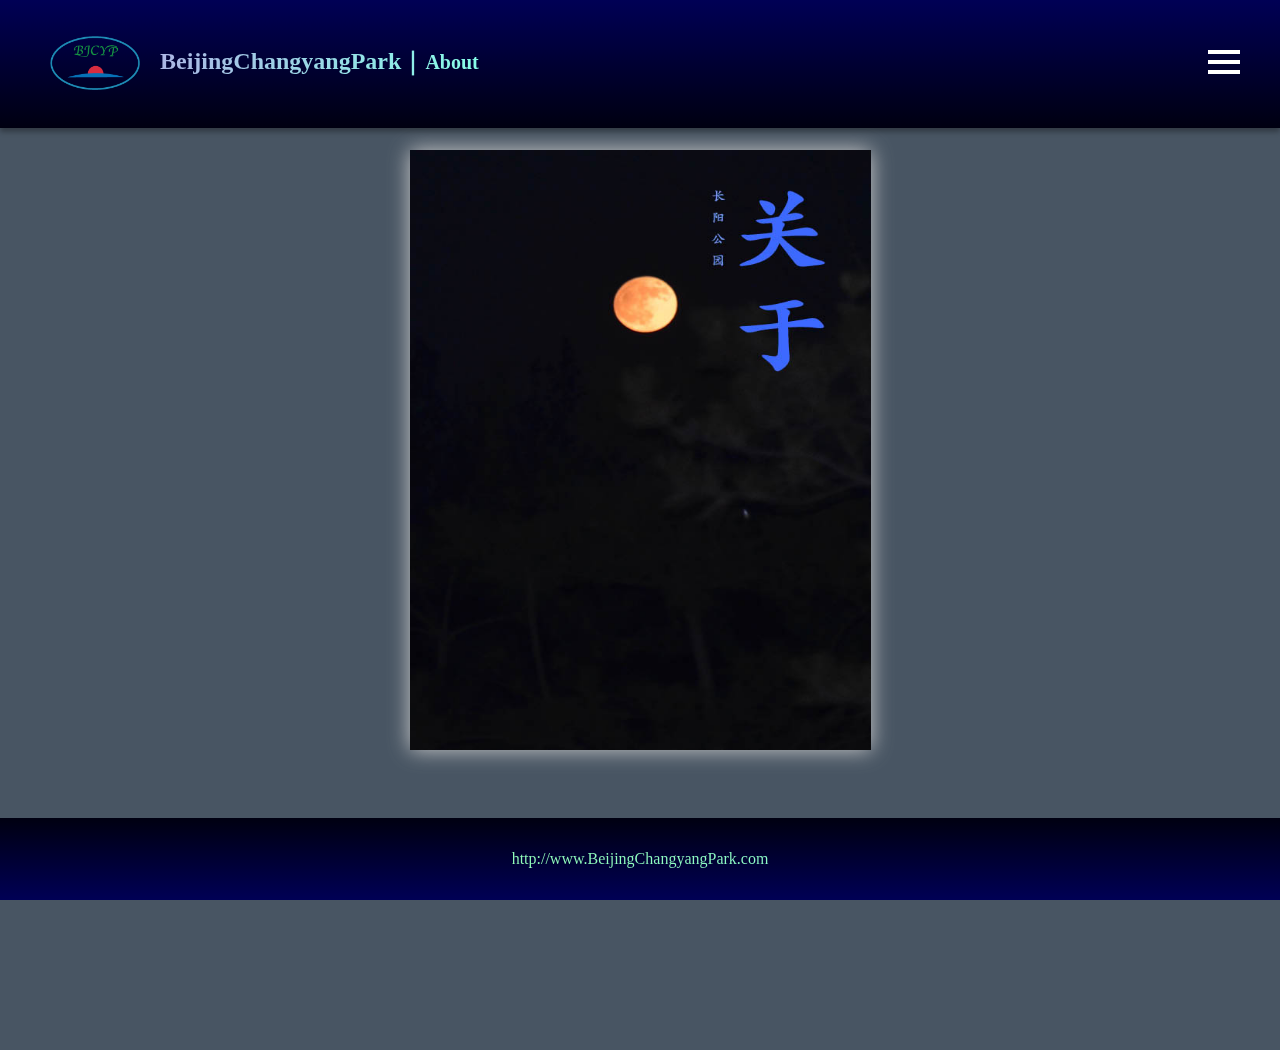
==== about.html @ 7280bf4a "Add files via upload" ====
<!DOCTYPE html>
<html lang="ja">

<head>
  <meta charset="utf-8">
  <meta name="viewport" content="width = 1050, user-scalable = no" />
  <script src="https://code.jquery.com/jquery-3.6.0.min.js"></script>
  <script src="js/turn.min.js"></script>
  <script src="js/script.js" defer></script>
  <link rel="stylesheet" href="css/style.css">
  <title>BeijingChangyangPark</title>
</head>

<body>

  <header id="HeaderBlock">
    <img src="./images/2.png">
    <h1>BeijingChangyangPark｜<small>About</small></h1>
  </header>

  <input type="checkbox" id="dummyCheckBox">

  <label id="menuButton" for="dummyCheckBox">
    <span class="line top"></span>
    <span class="line middle"></span>
    <span class="line bottom"></span>
  </label>

  <label id="closeButtonField" for="dummyCheckBox"></label>

  <nav id="siteNavi">
    <ul>
      <li><a href="index.html">Home</a></li>
      <li><a href="about.html">About</a></li>
      <li><a href="spring.html">Spring</a></li>
      <li><a href="summer.html">Summer</a></li>
      <li><a href="autumn.html">Autumn</a></li>
      <li><a href="winter.html">Winter</a></li>
      <li><a href="other.html">Other</a></li>
    </ul>
  </nav>

  <div class="flipbook-viewport">
    <div class="container">
      <div class="flipbook">
        <div style="background-image:url(images/about/1.jpg)"></div>
        <div style="background-image:url(images/about/2.jpg)"></div>
        <div style="background-image:url(images/about/3.jpg)"></div>
      </div>
    </div>
  </div>

  <footer>
    <p> http://www.BeijingChangyangPark.com</p>
  </footer>

</body>

</html>
---- css/style.css ----
* {
  margin: 0;
  padding: 0;
}

html, body {
  height: 100%;
  background-color: #485563;
  overflow: hidden;
}

/**************** HEADER ***********/
header {
  position: relative;
  height: 8rem;
  background: linear-gradient(to top, #000011, #000055);
  box-shadow: 0 4px 0.3125rem rgba(0, 0, 0, .3);
  z-index: 2;
}

header img {
  position: absolute;
  top: 36px;
  left: 50px;
  width: 90px;
}

header h1 {
  position: absolute;
  top: 45px;
  left: 160px;
  font-size: 1.5rem;
  /*所有字体大小 根据画面尺寸 自动变换*/
  background: -webkit-linear-gradient(0deg, #ACB6E5, #86FDE8);
  -webkit-background-clip: text;
  -webkit-text-fill-color: transparent;
  color: #FFFFBB;
}

/*****************************/
#container {
  width: 100%;
  height: 100%;
  padding-top: 0px;
  text-align: center;
  background: silver;
  box-shadow: 0 0 50px 0 rgba(0, 0, 0, .8);
  transition-property: all;
  transition-delay: .3s;
  transition-duration: .5s;
}

article#VIDEO {
  width: 100%;
  font-size: 1.85rem;
  margin-top: 6vw;
  margin-bottom: 6vw;
}

article#VIDEO video {
  display: block;
  margin: auto;
  width: 70%;
}

/* #PHOTO */
article.PHOTO {
  padding: 3rem;
  background: #DDD;
}

article.PHOTO img {
  width: 100%;
}

/*****************************/
/*********#siteNavi を以下に変更（左を右へ）*********/
#siteNavi {
  position: fixed;
  top: 0;
  right: 0;
  width: 25%;
  height: 100%;
  padding: 120px 0;
  background: #222;
  transition-property: all;
  transition-duration: .5s;
  transition-delay: 0s;
  transform-origin: left center;
  transform: translateX(500px);
  opacity: 0;
}

#siteNavi li {
  list-style-type: none;
}

#siteNavi li a {
  display: block;
  height: 50px;
  line-height: 50px;
  padding-left: 40px;
  font-size: 14px;
  color: #fff;
  text-decoration: none;
  transition: all .5s;
}

#siteNavi li a:hover {
  color: #1a1e24;
  background: #fff;
}

/*****************************/
/*********#menuButton の位置を以下に変更（左を右へ）*********/
#menuButton {
  position: fixed;
  display: block;
  top: 50px;
  right: 40px;
  display: block;
  width: 32px;
  height: 32px;
  cursor: pointer;
  z-index: 3;
}

.line {
  position: absolute;
  left: 0;
  display: block;
  width: 32px;
  height: 4px;
  background: white;
  transition: all .5s;
}

.line.top {
  top: 0px;
  transform-origin: left top;
}

.line.middle {
  top: 10px;
  opacity: 1;
}

.line.bottom {
  top: 20px;
  transform-origin: left bottom;
}

#menuButton:hover .line {
  background: #333;
}

/*************	#closeButtonField を以下に変更（左を右へ）*************/
#closeButtonField {
  position: fixed;
  top: 0;
  right: 25%;
  width: 100%;
  height: 100%;
  background: rgba(0, 0, 0, 0);
  transition-property: all;
  transition-duration: .5s;
  transition-delay: 0s;
  visibility: hidden;
  opacity: 0;
}

/*****************************/
.flipbook-viewport {
  overflow: hidden;
  width: 100%;
  height: 100%;
}

.flipbook-viewport .container {
  position: absolute;
  top: 50%;
  left: 50%;
  margin: auto;
}

.flipbook-viewport .flipbook {
  width: 922px;
  height: 600px;
  left: -461px;
  top: -300px;
}

.flipbook-viewport .page {
  width: 461px;
  height: 600px;
  background-color: white;
  background-repeat: no-repeat;
  background-size: 100% 100%;
}

.flipbook .page {
  box-shadow: 0 0 20px rgba(0, 0, 0, 0.2);
}

.flipbook-viewport .page img {
  user-select: none;
  margin: 0;
}

.flipbook-viewport .shadow {
  box-shadow: 0 0 20px #ccc;
}

/*****************************/
#dummyCheckBox {
  display: none;
}

#dummyCheckBox:checked~#container {
  /*	transition-delay: 0s;
	transform: translateX(25%);
	*/
}

#dummyCheckBox:checked~#siteNavi {
  transition-delay: .3s;
  transform: translateX(0);
  opacity: 1;
  z-index: 2;
}

#dummyCheckBox:checked~#menuButton .line.top {
  width: 40px;
  top: -2px;
  transform: rotate(45deg);
}

#dummyCheckBox:checked~#menuButton .line.middle {
  opacity: 0;
}

#dummyCheckBox:checked~#menuButton .line.bottom {
  width: 40px;
  top: 26px;
  transform: rotate(-45deg);
}

#dummyCheckBox:checked~#closeButtonField {
  transition-duration: 1s;
  transition-delay: .3s;
  background: rgba(0, 0, 0, .5);
  visibility: visible;
  opacity: 1;
  z-index: 3;
}

/************* FOOTER **************/
footer {
  padding: 2rem 0;
  text-align: center;
  background: linear-gradient(to top, #000055, #000011);
  color: white;
  position: absolute;
  left: 0;
  bottom: 0;
  width: 100%;
}

footer p {
  background: -webkit-linear-gradient(0deg, #98fb98, #86FDE8);
  -webkit-background-clip: text;
  -webkit-text-fill-color: transparent;
}
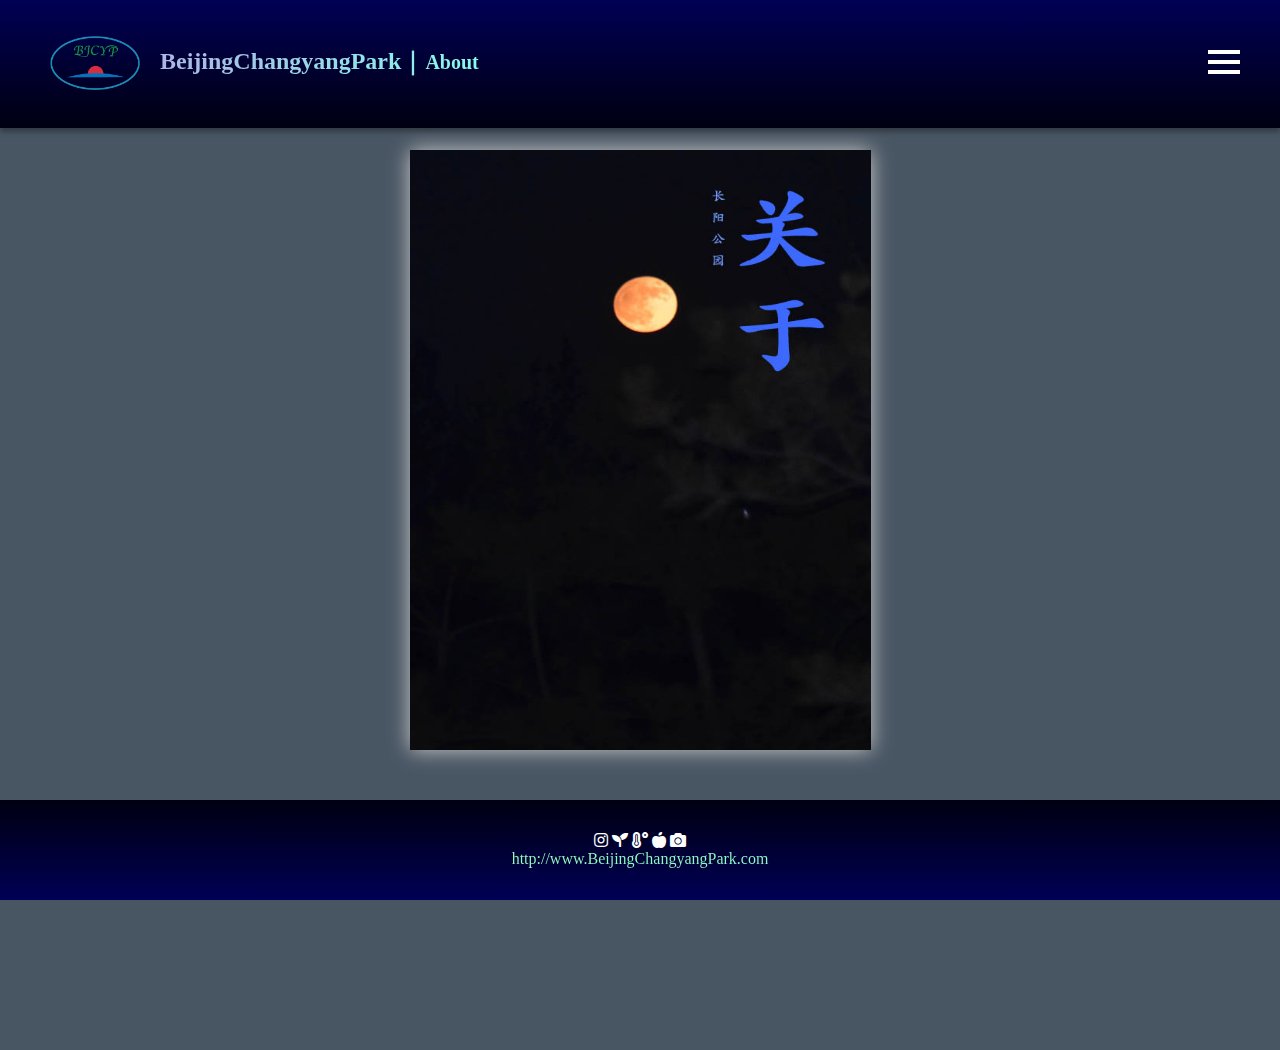
==== commit 664e3278: "Add files via upload" ====
--- a/about.html
+++ b/about.html
@@ -5,6 +5,7 @@
   <meta charset="utf-8">
   <meta name="viewport" content="width = 1050, user-scalable = no" />
   <script src="https://code.jquery.com/jquery-3.6.0.min.js"></script>
+  <link href="https://use.fontawesome.com/releases/v5.15.4/css/all.css" rel="stylesheet" >
   <script src="js/turn.min.js"></script>
   <script src="js/script.js" defer></script>
   <link rel="stylesheet" href="css/style.css">
@@ -51,6 +52,11 @@
   </div>
 
   <footer>
+    <i class="fab fa-instagram"></i>
+    <i class="fas fa-seedling"></i>
+    <i class="fas fa-temperature-high"></i>
+    <i class="fas fa-apple-alt"></i>
+    <i class="fas fa-camera"></i>
     <p> http://www.BeijingChangyangPark.com</p>
   </footer>
 
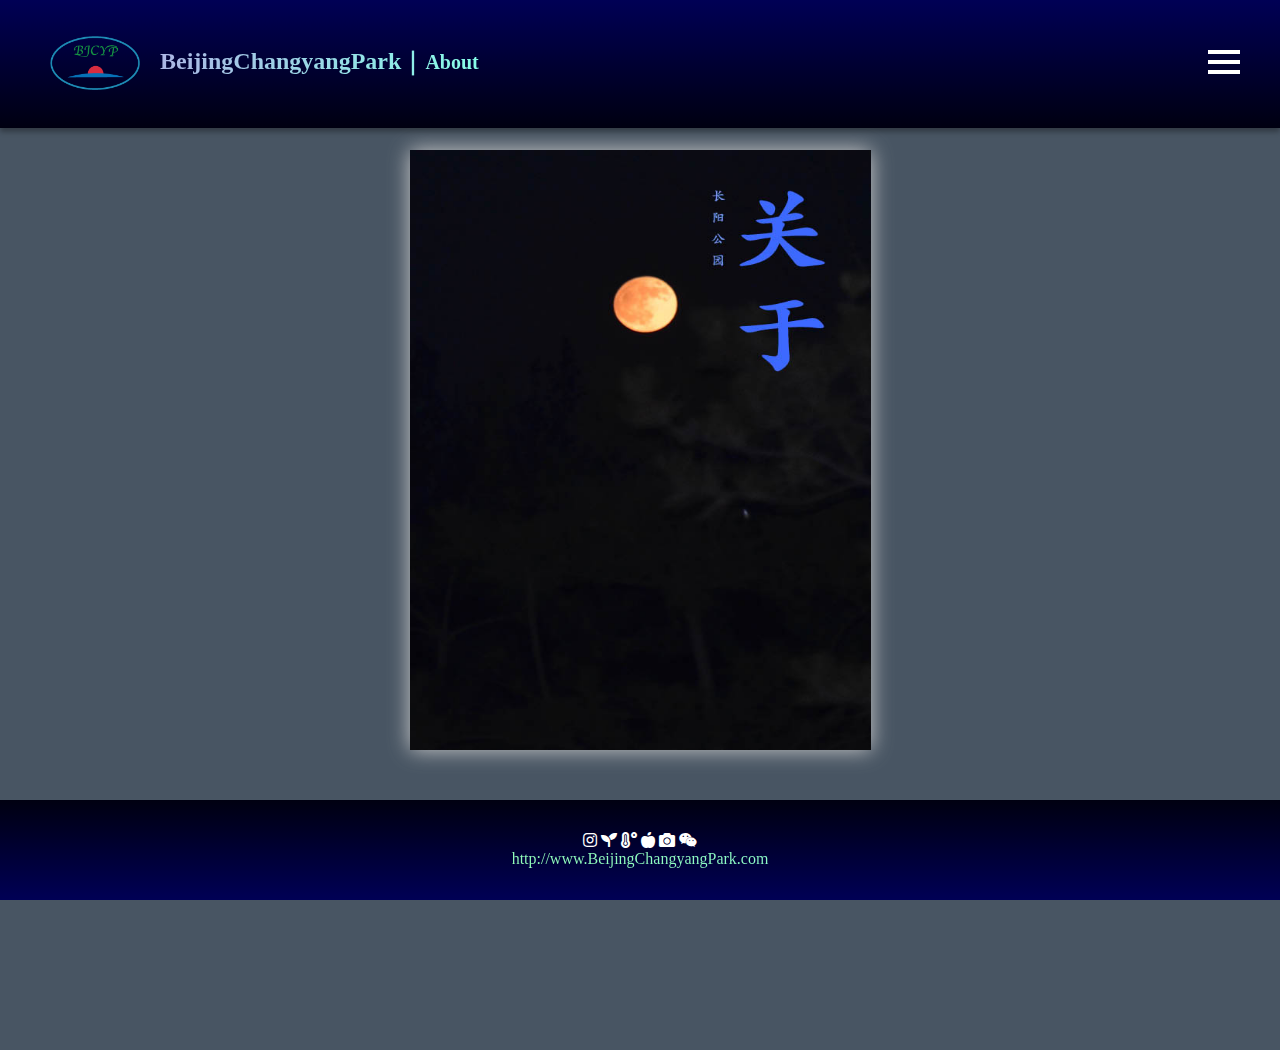
==== commit 4f3709bd: "Add files via upload" ====
--- a/about.html
+++ b/about.html
@@ -57,6 +57,7 @@
     <i class="fas fa-temperature-high"></i>
     <i class="fas fa-apple-alt"></i>
     <i class="fas fa-camera"></i>
+    <i class="fab fa-weixin"></i>
     <p> http://www.BeijingChangyangPark.com</p>
   </footer>
 
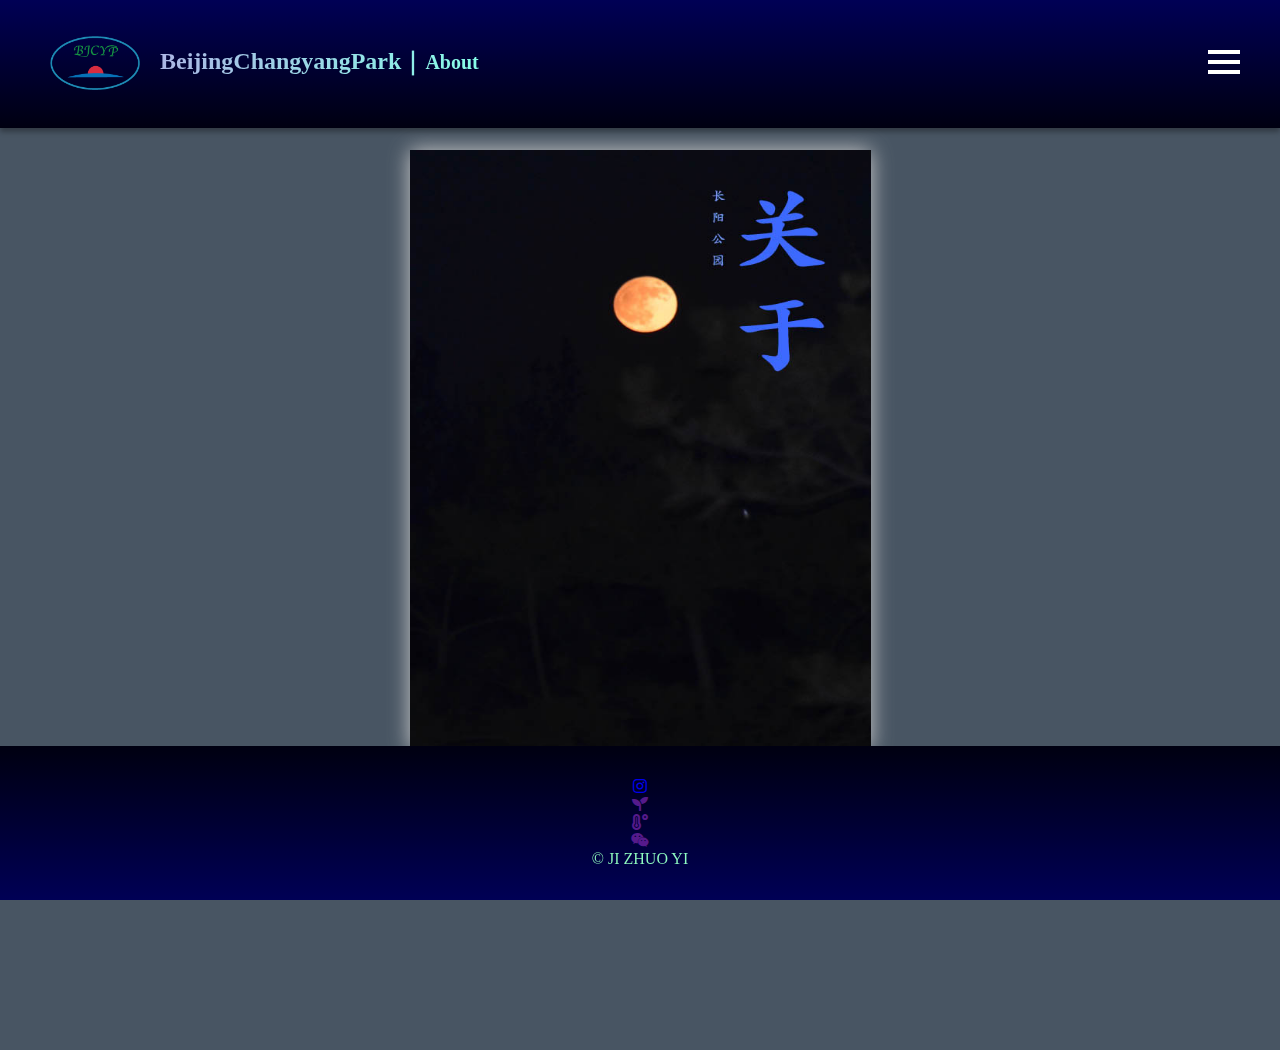
==== commit e06222d2: "Add files via upload" ====
--- a/about.html
+++ b/about.html
@@ -5,7 +5,7 @@
   <meta charset="utf-8">
   <meta name="viewport" content="width = 1050, user-scalable = no" />
   <script src="https://code.jquery.com/jquery-3.6.0.min.js"></script>
-  <link href="https://use.fontawesome.com/releases/v5.15.4/css/all.css" rel="stylesheet" >
+  <link href="https://use.fontawesome.com/releases/v5.15.4/css/all.css" rel="stylesheet">
   <script src="js/turn.min.js"></script>
   <script src="js/script.js" defer></script>
   <link rel="stylesheet" href="css/style.css">
@@ -15,7 +15,7 @@
 <body>
 
   <header id="HeaderBlock">
-    <img src="./images/2.png">
+    <a href="index.html"><img src="./images/2.png"></a>
     <h1>BeijingChangyangPark｜<small>About</small></h1>
   </header>
 
@@ -52,13 +52,15 @@
   </div>
 
   <footer>
-    <i class="fab fa-instagram"></i>
-    <i class="fas fa-seedling"></i>
-    <i class="fas fa-temperature-high"></i>
-    <i class="fas fa-apple-alt"></i>
-    <i class="fas fa-camera"></i>
-    <i class="fab fa-weixin"></i>
-    <p> http://www.BeijingChangyangPark.com</p>
+    <ul id="socialIcon">
+      <li><a href="https://www.instagram.com/"><i class="fab fa-instagram"></i></a></li>
+      <li><a href=""><i class="fas fa-seedling"></i></a></li>
+      <li><a href=""><i class="fas fa-temperature-high"></i></a></li>
+      <li><a href=""><i class="fab fa-weixin"></i></a></li>
+    </ul>
+    <p>
+      &copy; JI ZHUO YI
+    </p>
   </footer>
 
 </body>
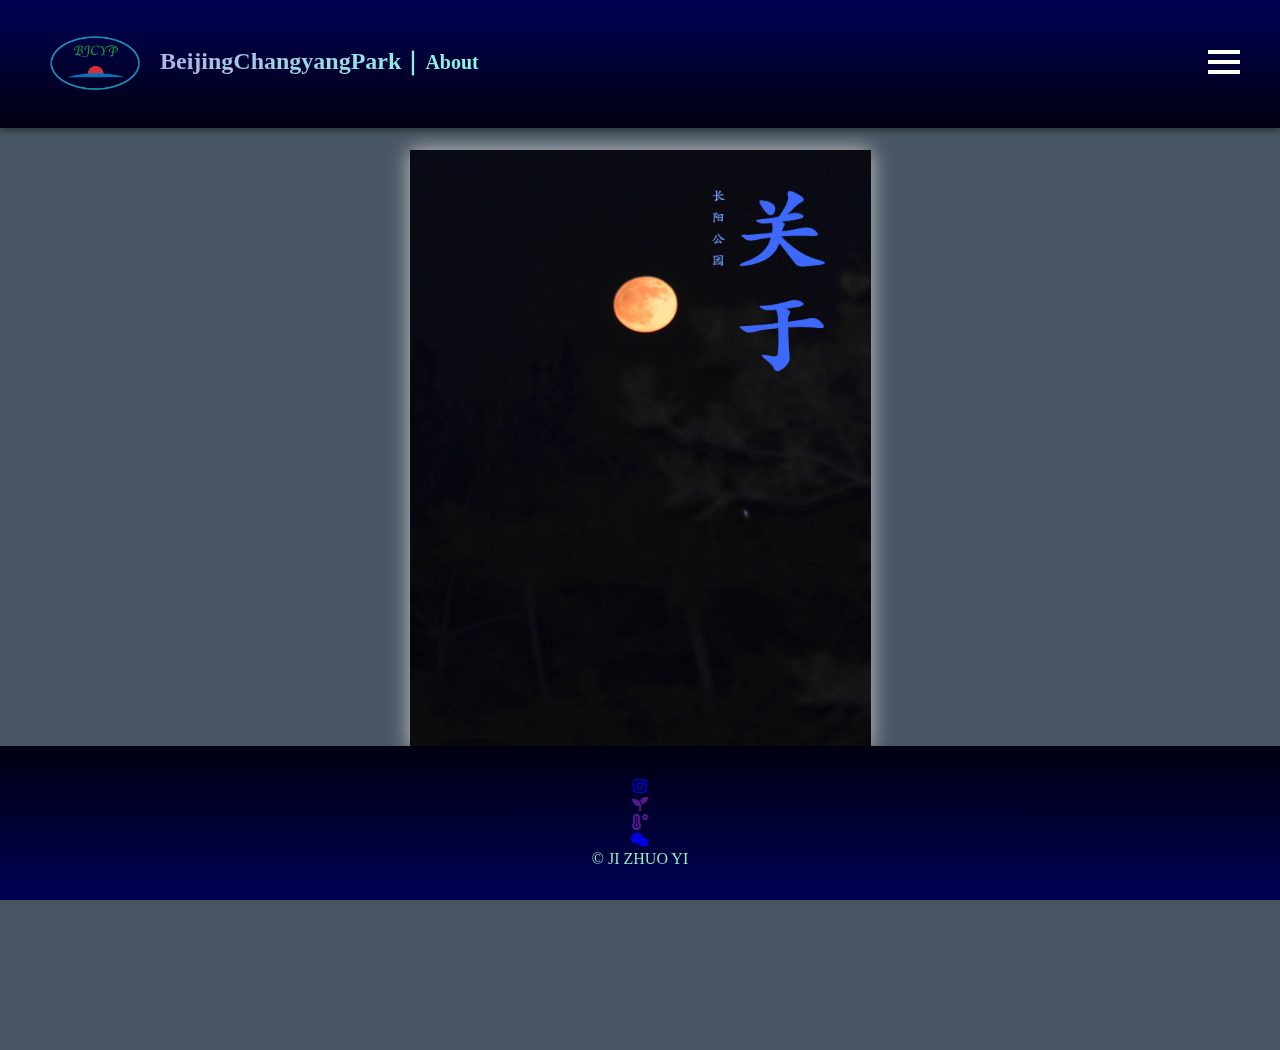
==== commit 3920155e: "Add files via upload" ====
--- a/about.html
+++ b/about.html
@@ -53,10 +53,10 @@
 
   <footer>
     <ul id="socialIcon">
-      <li><a href="https://www.instagram.com/"><i class="fab fa-instagram"></i></a></li>
+      <li><a href="https://www.instagram.com/zhuoyi752/?r=nametag"><i class="fab fa-instagram"></i></a></li>
       <li><a href=""><i class="fas fa-seedling"></i></a></li>
       <li><a href=""><i class="fas fa-temperature-high"></i></a></li>
-      <li><a href=""><i class="fab fa-weixin"></i></a></li>
+      <li><a href=" https://mp.weixin.qq.com/s/8h8urBzQ4NdaMAjtR_8sPA"><i class="fab fa-weixin"></i></a></li>
     </ul>
     <p>
       &copy; JI ZHUO YI
